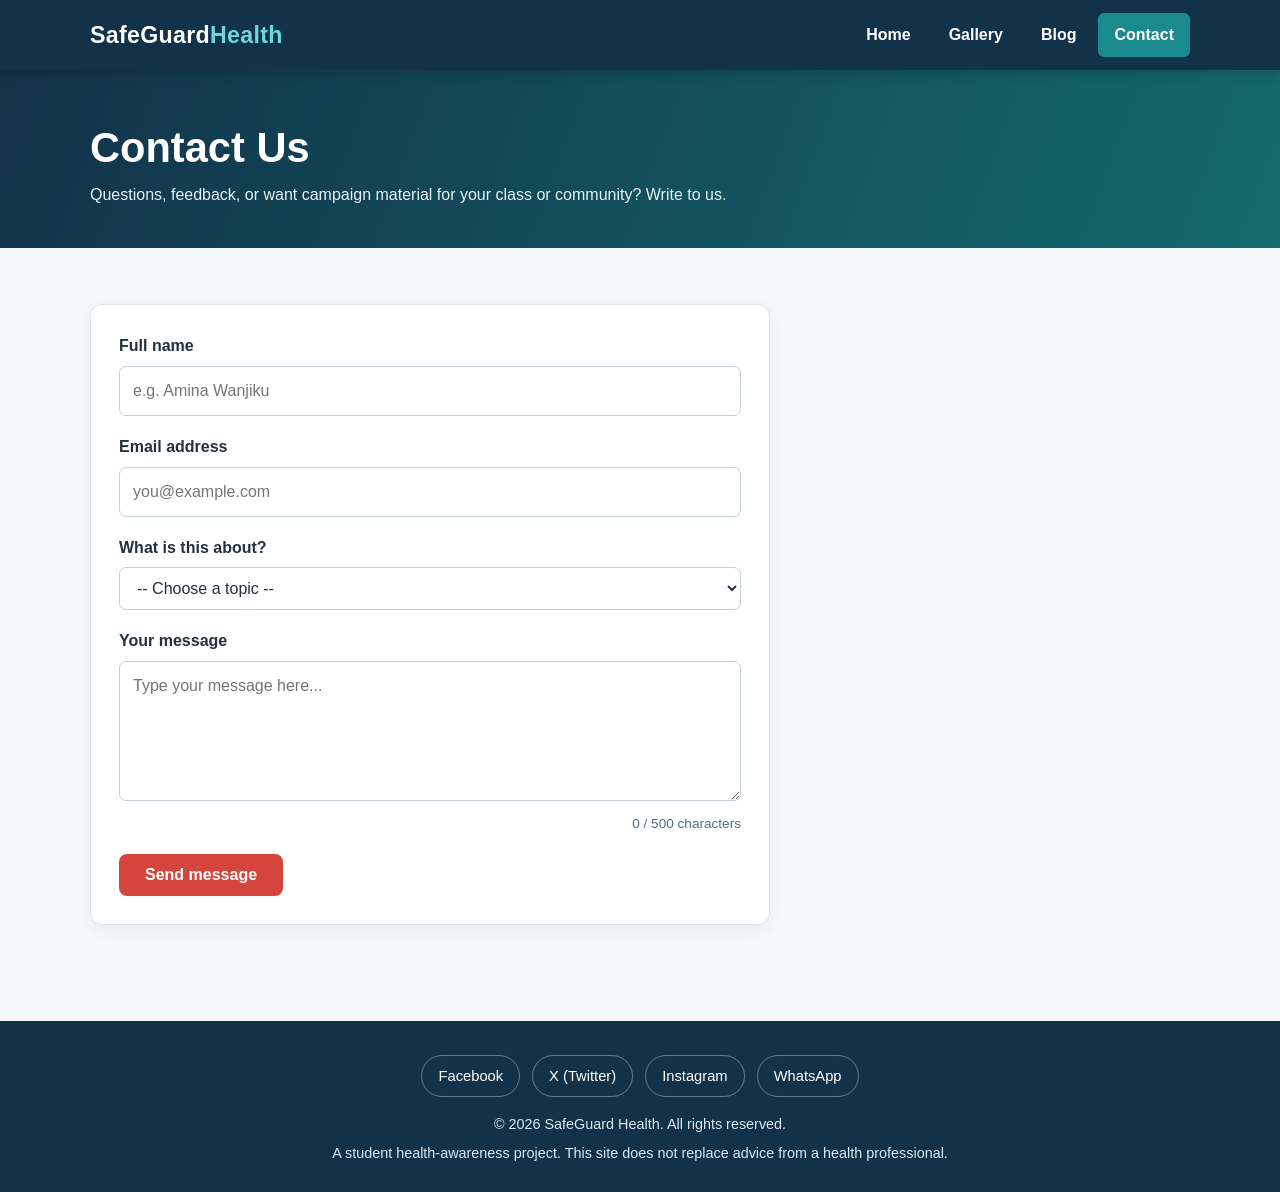
==== contact.html @ 2d3cbbbd "Add files via upload" ====
<!DOCTYPE html>
<html lang="en">
<head>
    <meta charset="UTF-8">
    <meta name="viewport" content="width=device-width, initial-scale=1.0">
    <meta name="description" content="Contact the SafeGuard Health E. coli awareness campaign.">
    <title>Contact | SafeGuard Health</title>
    <link rel="stylesheet" href="style.css">
</head>
<body>

    <header class="site-header">
        <div class="header-inner">
            <a href="index.html" class="logo">SafeGuard<span>Health</span></a>

            <button class="menu-toggle" id="menu-toggle" type="button"
                    aria-label="Open navigation menu" aria-expanded="false"
                    aria-controls="nav-links">&#9776;</button>

            <nav aria-label="Main navigation">
                <ul class="nav-links" id="nav-links">
                <li><a href="index.html">Home</a></li>
                <li><a href="gallery.html">Gallery</a></li>
                <li><a href="blog.html">Blog</a></li>
                <li><a href="contact.html" class="active" aria-current="page">Contact</a></li>
                </ul>
            </nav>
        </div>
    </header>

    <main>

        <section class="page-banner">
            <div class="container">
                <h1>Contact Us</h1>
                <p>Questions, feedback, or want campaign material for your class or community? Write to us.</p>
            </div>
        </section>

        <section class="section">
            <div class="container">
                <div class="form-wrap">
                    <form id="contact-form" novalidate>

                        <div class="form-group">
                            <label for="name">Full name</label>
                            <input type="text" id="name" name="name" placeholder="e.g. Amina Wanjiku" autocomplete="name">
                            <div class="error-msg">Please enter your name (at least 2 characters).</div>
                        </div>

                        <div class="form-group">
                            <label for="email">Email address</label>
                            <input type="email" id="email" name="email" placeholder="you@example.com" autocomplete="email">
                            <div class="error-msg">Please enter a valid email address.</div>
                        </div>

                        <div class="form-group">
                            <label for="topic">What is this about?</label>
                            <select id="topic" name="topic">
                                <option value="">-- Choose a topic --</option>
                                <option>A question about E. coli</option>
                                <option>Campaign material request</option>
                                <option>Feedback on the website</option>
                                <option>Other</option>
                            </select>
                            <div class="error-msg">Please choose a topic.</div>
                        </div>

                        <div class="form-group">
                            <label for="message">Your message</label>
                            <textarea id="message" name="message" maxlength="500" placeholder="Type your message here..."></textarea>
                            <div class="char-count" id="char-count">0 / 500 characters</div>
                            <div class="error-msg">Please write a message (at least 10 characters).</div>
                        </div>

                        <button type="submit" class="btn">Send message</button>
                        <div class="form-success" id="form-success" role="status"></div>
                    </form>
                </div>
            </div>
        </section>
    </main>

    <footer class="site-footer">
        <div class="container">
            <ul class="social-links">
                <li><a href="https://www.facebook.com/" target="_blank" rel="noopener">Facebook</a></li>
                <li><a href="https://x.com/" target="_blank" rel="noopener">X (Twitter)</a></li>
                <li><a href="https://www.instagram.com/" target="_blank" rel="noopener">Instagram</a></li>
                <li><a href="https://wa.me/" target="_blank" rel="noopener">WhatsApp</a></li>
            </ul>
            <p>&copy; 2026 SafeGuard Health. All rights reserved.</p>
            <p>A student health-awareness project. This site does not replace advice from a health professional.</p>
        </div>
    </footer>

    <script src="script.js"></script>
</body>
</html>
---- style.css ----
/* =========================================
   SAFEGUARD HEALTH — E. coli Awareness
   One external stylesheet shared by all pages
   ========================================= */

:root {
    --navy: #12324a;
    --teal: #1b8a8f;
    --teal-dark: #146a6e;
    --coral: #d6453d;
    --bg: #f5f8fa;
    --text: #22313f;
    --muted: #5a6b7a;
    --card: #ffffff;
    --border: #dde5ec;
}

* { box-sizing: border-box; }

html { scroll-behavior: smooth; }

body {
    margin: 0;
    font-family: Arial, Helvetica, sans-serif;
    color: var(--text);
    background: var(--bg);
    line-height: 1.65;
}

img { max-width: 100%; display: block; }
a { color: var(--teal-dark); }
h1, h2, h3 { color: var(--navy); line-height: 1.25; }

.container { width: min(1100px, 90%); margin: 0 auto; }

/* ---------- HEADER + NAVIGATION ---------- */
.site-header {
    position: sticky;
    top: 0;
    z-index: 100;
    background: var(--navy);
    box-shadow: 0 3px 12px rgba(0, 0, 0, .18);
}
.header-inner {
    width: min(1100px, 92%);
    min-height: 70px;
    margin: 0 auto;
    display: flex;
    align-items: center;
    justify-content: space-between;
    gap: 16px;
}
.logo {
    color: #fff;
    text-decoration: none;
    font-size: 1.45rem;
    font-weight: 800;
    letter-spacing: .3px;
}
.logo span { color: #6fd6d9; }

.menu-toggle {
    display: none;
    background: transparent;
    color: #fff;
    border: 1px solid rgba(255, 255, 255, .4);
    border-radius: 8px;
    padding: 6px 12px;
    font-size: 1.4rem;
    cursor: pointer;
}

.nav-links {
    display: flex;
    gap: 6px;
    margin: 0;
    padding: 0;
    list-style: none;
}
.nav-links a {
    display: block;
    padding: 9px 16px;
    border-radius: 6px;
    color: #fff;
    text-decoration: none;
    font-weight: 600;
    transition: background .2s ease, color .2s ease;
}
.nav-links a:hover { background: #fff; color: var(--navy); }
.nav-links a.active { background: var(--teal); }

/* ---------- HERO ---------- */
.hero {
    min-height: 460px;
    display: flex;
    align-items: center;
    color: #fff;
    background:
        linear-gradient(110deg, rgba(10, 35, 55, .88), rgba(10, 35, 55, .45)),
        url("images/handwashing.jpg") center / cover no-repeat;
}
.hero h1 {
    color: #fff;
    max-width: 700px;
    margin: 0 0 14px;
    font-size: clamp(2rem, 5vw, 3.2rem);
}
.hero p { max-width: 640px; margin: 0 0 24px; font-size: 1.15rem; }

.page-banner {
    padding: 52px 0 40px;
    color: #fff;
    background: linear-gradient(110deg, var(--navy), var(--teal-dark));
}
.page-banner h1 { color: #fff; margin: 0 0 8px; font-size: clamp(1.8rem, 4vw, 2.6rem); }
.page-banner p { margin: 0; max-width: 680px; color: #e4f3f4; }

.btn {
    display: inline-block;
    padding: 12px 26px;
    border: 0;
    border-radius: 8px;
    background: var(--coral);
    color: #fff;
    font-size: 1rem;
    font-weight: 700;
    text-decoration: none;
    cursor: pointer;
    transition: background .2s ease, transform .2s ease;
}
.btn:hover { background: #b9362f; transform: translateY(-2px); }

/* ---------- SECTIONS + CARDS ---------- */
.section { padding: 56px 0; }
.section h2 { margin: 0 0 10px; font-size: clamp(1.5rem, 3vw, 2rem); }
.section-intro { max-width: 720px; margin: 0 0 28px; color: var(--muted); }

.card-grid {
    display: grid;
    grid-template-columns: 1fr;
    gap: 20px;
}
.card {
    padding: 24px;
    background: var(--card);
    border: 1px solid var(--border);
    border-radius: 12px;
    box-shadow: 0 5px 16px rgba(18, 50, 74, .06);
}
.card h3 { margin: 0 0 8px; }
.card p { margin: 0; color: var(--muted); }
.card .icon { font-size: 2rem; margin-bottom: 6px; }

.highlight {
    padding: 22px 24px;
    border-left: 6px solid var(--coral);
    border-radius: 8px;
    background: #fdeceb;
}
.highlight p { margin: 0; }

/* ---------- GALLERY (GRID) ---------- */
.gallery-grid {
    display: grid;
    grid-template-columns: 1fr;
    gap: 22px;
}
.gallery-item {
    margin: 0;
    overflow: hidden;
    background: var(--card);
    border: 1px solid var(--border);
    border-radius: 12px;
    box-shadow: 0 5px 16px rgba(18, 50, 74, .07);
    transition: transform .25s ease, box-shadow .25s ease;
}
.gallery-item:hover { transform: translateY(-5px); box-shadow: 0 12px 26px rgba(18, 50, 74, .15); }
.gallery-item img { width: 100%; aspect-ratio: 1 / 1; object-fit: cover; }
.gallery-item figcaption { padding: 14px 16px 16px; font-size: .95rem; color: var(--muted); }
.gallery-item figcaption strong { display: block; margin-bottom: 4px; color: var(--navy); font-size: 1.05rem; }
.credit-note { margin-top: 26px; font-size: .9rem; color: var(--muted); }

/* ---------- BLOG ---------- */
.blog-layout { display: grid; grid-template-columns: 1fr; gap: 28px; }
.post {
    padding: 28px;
    background: var(--card);
    border: 1px solid var(--border);
    border-radius: 12px;
    box-shadow: 0 5px 16px rgba(18, 50, 74, .06);
}
.post h2 { margin: 0 0 6px; }
.post h3 { margin: 24px 0 6px; color: var(--teal-dark); }
.post .meta { margin: 0 0 18px; font-size: .9rem; color: var(--muted); }
.post img { width: 100%; max-height: 320px; object-fit: cover; margin: 0 0 18px; border-radius: 10px; }
.post ul { padding-left: 22px; }
.post li { margin-bottom: 6px; }
.post .sources { margin-top: 20px; padding-top: 14px; border-top: 1px solid var(--border); font-size: .95rem; }

/* ---------- CONTACT FORM ---------- */
.form-wrap {
    max-width: 680px;
    padding: 28px;
    background: var(--card);
    border: 1px solid var(--border);
    border-radius: 12px;
    box-shadow: 0 5px 16px rgba(18, 50, 74, .06);
}
.form-group { margin-bottom: 18px; }
.form-group label { display: block; margin-bottom: 6px; font-weight: 700; }
.form-group input,
.form-group select,
.form-group textarea {
    width: 100%;
    padding: 11px 13px;
    border: 1px solid #c4d0da;
    border-radius: 7px;
    font: inherit;
    color: var(--text);
    background: #fff;
    transition: border-color .2s ease, box-shadow .2s ease;
}
.form-group textarea { min-height: 140px; resize: vertical; }
.form-group input:focus,
.form-group select:focus,
.form-group textarea:focus {
    outline: none;
    border-color: var(--teal);
    box-shadow: 0 0 0 3px rgba(27, 138, 143, .18);
}
.form-group.invalid input,
.form-group.invalid select,
.form-group.invalid textarea { border-color: var(--coral); }
.error-msg { display: none; margin-top: 5px; color: var(--coral); font-size: .88rem; }
.form-group.invalid .error-msg { display: block; }
.char-count { margin-top: 4px; text-align: right; font-size: .85rem; color: var(--muted); }
.form-success {
    display: none;
    margin-top: 18px;
    padding: 14px 16px;
    border-radius: 8px;
    background: #e3f5ec;
    color: #146c43;
    font-weight: 700;
}
.form-success.show { display: block; }

/* ---------- FOOTER ---------- */
.site-footer {
    margin-top: 40px;
    padding: 34px 0 22px;
    color: #dbe7ef;
    background: var(--navy);
    text-align: center;
}
.social-links {
    display: flex;
    flex-wrap: wrap;
    justify-content: center;
    gap: 12px;
    margin: 0 0 16px;
    padding: 0;
    list-style: none;
}
.social-links a {
    display: inline-block;
    padding: 8px 16px;
    border: 1px solid rgba(255, 255, 255, .35);
    border-radius: 999px;
    color: #fff;
    text-decoration: none;
    font-size: .92rem;
    transition: background .2s ease, color .2s ease;
}
.social-links a:hover { background: #fff; color: var(--navy); }
.site-footer p { margin: 5px 0; font-size: .9rem; }

/* =========================================
   RESPONSIVE
   ========================================= */

/* Tablet: 2 columns */
@media (min-width: 600px) {
    .card-grid,
    .gallery-grid { grid-template-columns: repeat(2, minmax(0, 1fr)); }
}

/* Desktop: 3 columns */
@media (min-width: 900px) {
    .card-grid,
    .gallery-grid { grid-template-columns: repeat(3, minmax(0, 1fr)); }
}

/* Small screens: hamburger menu */
@media (max-width: 799px) {
    .menu-toggle { display: inline-block; }

    .nav-links {
        position: absolute;
        top: 100%;
        left: 0;
        right: 0;
        flex-direction: column;
        gap: 0;
        padding: 0 4%;
        background: var(--navy);
        box-shadow: 0 10px 18px rgba(0, 0, 0, .2);
        max-height: 0;
        overflow: hidden;
        transition: max-height .35s ease, padding .35s ease;
    }
    .nav-links.open { max-height: 320px; padding: 8px 4% 16px; }
    .nav-links a { padding: 13px 14px; }
}

/* ---------- GALLERY EXTRAS: infographics + lightbox ---------- */
.gallery-item img { cursor: zoom-in; }
.gallery-item.infographic img { object-fit: contain; background: #fff; }

.lightbox {
    max-width: 96vw;
    padding: 0;
    border: 0;
    background: transparent;
    overflow: visible;
}
.lightbox::backdrop { background: rgba(5, 18, 30, .85); }
.lightbox img { max-width: 96vw; max-height: 88vh; margin: 0 auto; border-radius: 8px; background: #fff; }
.lightbox button {
    position: absolute;
    top: -46px;
    right: 0;
    width: 40px;
    height: 40px;
    border: 0;
    border-radius: 50%;
    background: #fff;
    color: var(--navy);
    font-size: 1.5rem;
    cursor: pointer;
}
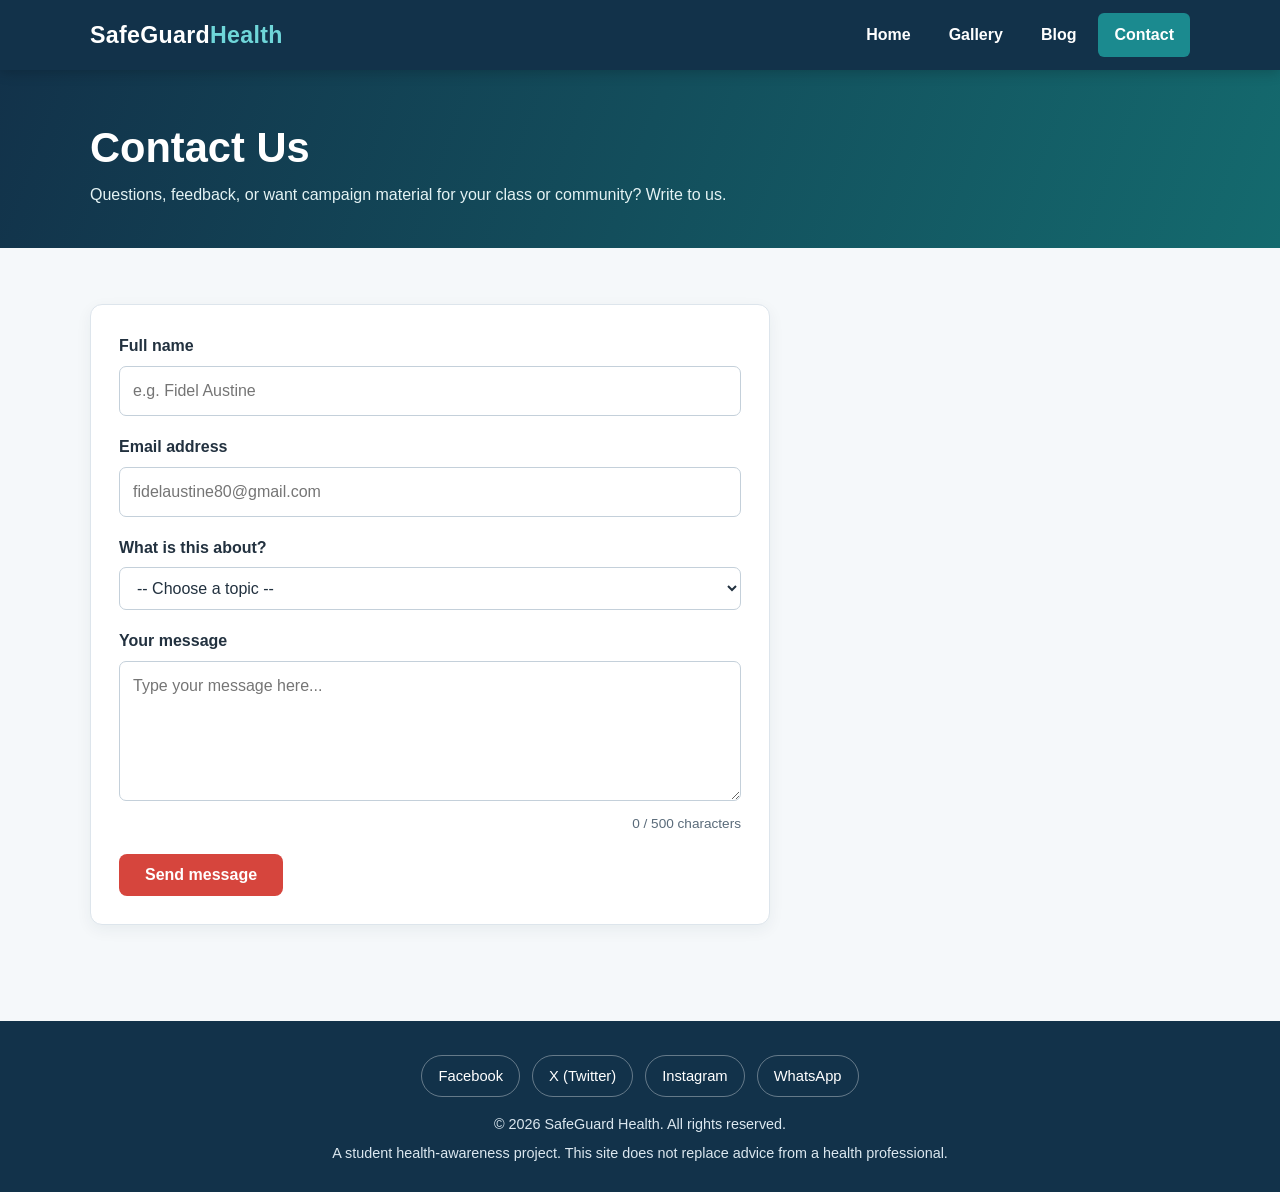
==== commit bdf4da61: "Update placeholder values in contact form inputs" ====
--- a/contact.html
+++ b/contact.html
@@ -44,13 +44,13 @@
 
                         <div class="form-group">
                             <label for="name">Full name</label>
-                            <input type="text" id="name" name="name" placeholder="e.g. Amina Wanjiku" autocomplete="name">
+                            <input type="text" id="name" name="name" placeholder="e.g. Fidel Austine" autocomplete="name">
                             <div class="error-msg">Please enter your name (at least 2 characters).</div>
                         </div>
 
                         <div class="form-group">
                             <label for="email">Email address</label>
-                            <input type="email" id="email" name="email" placeholder="you@example.com" autocomplete="email">
+                            <input type="email" id="email" name="email" placeholder="fidelaustine80@gmail.com" autocomplete="email">
                             <div class="error-msg">Please enter a valid email address.</div>
                         </div>
 
